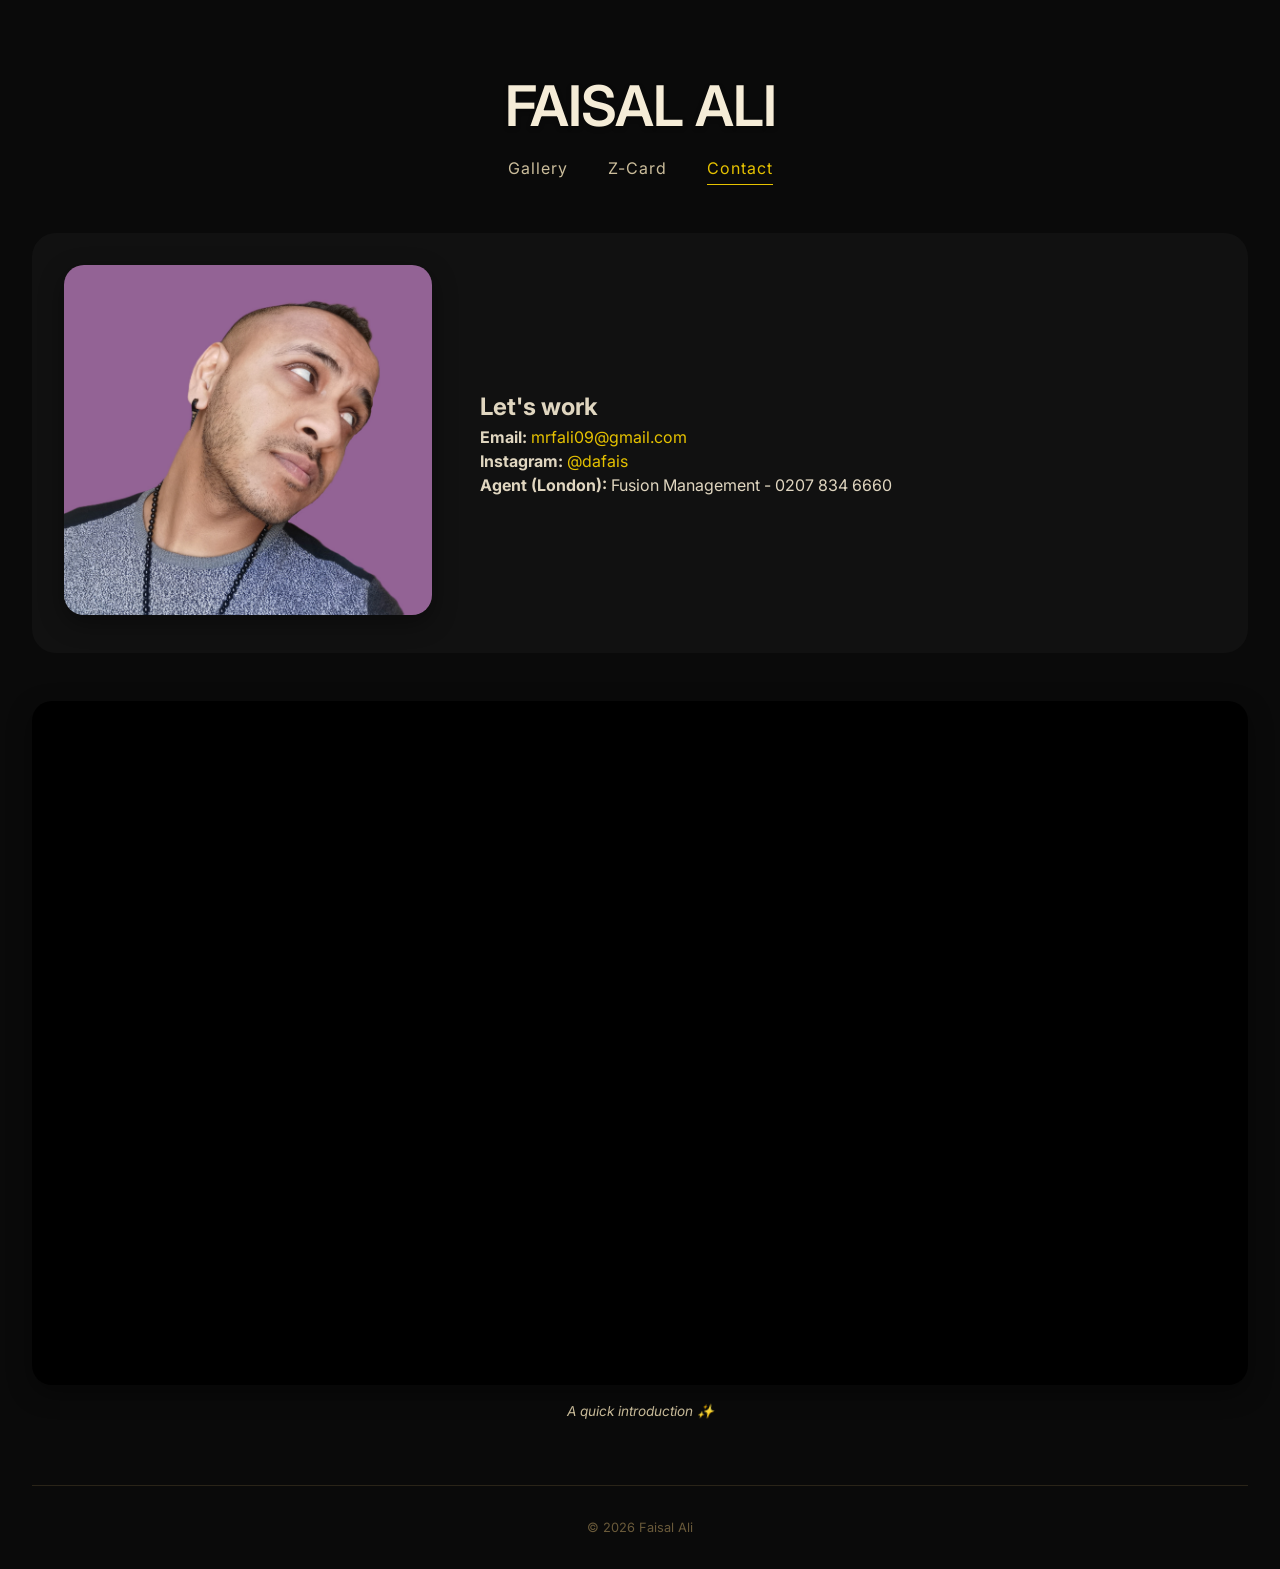
==== contact.html @ 6b5fdaa3 "instagram handle" ====
<!DOCTYPE html>
<html lang="en">
<head>
    <meta charset="UTF-8">
    <meta name="viewport" content="width=device-width, initial-scale=1.0">
    <title>Contact | Faisal Ali</title>
    <link rel="stylesheet" href="style.css">
    <link rel="icon" type="image/png" href="DaLogo.png">
</head>
<body class="contact-page">
    <div class="container">
        <div class="hero-center">
            <h1 class="name"><a href="index.html">Faisal Ali</a></h1>
            <nav class="main-nav">
                <a href="gallery.html">Gallery</a>
                <a href="zcard.html">Z-Card</a>
                <a href="contact.html" class="active">Contact</a>
            </nav>
        </div>
        
        <div class="contact-layout">
            <div class="contact-photo">
                <img src="photos/40.jpg" alt="Faisal Ali">
            </div>
            
            <div class="contact-info">
                <h2>Let's work</h2>
                <p><strong>Email:</strong> <a href="mailto:mrfali09@gmail.com">mrfali09@gmail.com</a></p>
                <p><strong>Instagram:</strong> <a href="https://www.instagram.com/faisal.ali.83" target="_blank">@dafais</a></p>
                <p><strong>Agent (London):</strong> Fusion Management - 0207 834 6660</p>
            </div>
        </div>

        <!-- NEW: Video section -->
        <div class="video-section">
            <div class="video-wrapper">
                <iframe 
                    src="https://www.youtube.com/embed/xm4lFAiv4Mo" 
                    title="Faisal Ali Intro"
                    frameborder="0" 
                    allow="accelerometer; autoplay; clipboard-write; encrypted-media; gyroscope; picture-in-picture" 
                    allowfullscreen>
                </iframe>
            </div>
            <p class="video-caption">A quick introduction ✨</p>
        </div>

        <footer>
            <p>© 2026 Faisal Ali</p>
        </footer>
    </div>
    <script src="script.js"></script>
</body>
</html>
---- style.css ----
@import url('https://fonts.googleapis.com/css2?family=Inter:opsz,wght@14..32,300;14..32,400;14..32,600&display=swap');

/* HOMEPAGE COLLAGE STYLES */
.home-page {
    overflow-x: hidden;
}

.collage-bg {
    position: fixed;
    top: 0;
    left: 0;
    width: 100%;
    height: 100%;
    z-index: 0;
    overflow: hidden;
}

.collage-item {
    position: absolute;
    opacity: 0.85 !important;  /* Force visibility */
    animation: fadeInScale 0.8s ease-out forwards;
    cursor: pointer;
    transition: transform 0.3s, z-index 0s;
    border-radius: 12px;
    overflow: hidden;
    box-shadow: 0 8px 25px rgba(0,0,0,0.3);
}

.collage-item:hover {
    transform: scale(1.05) rotate(0deg) !important;
    z-index: 100;
    opacity: 1 !important;
}

.collage-item img {
    width: 100%;
    height: 100%;
    object-fit: cover;
    display: block;
    transition: transform 0.5s;
}

/* Make sure overlay doesn't block clicks */
.collage-overlay {
    position: fixed;
    top: 0;
    left: 0;
    width: 100%;
    height: 100%;
    background: radial-gradient(circle at 50% 50%, rgba(230,194,0,0.08) 0%, rgba(0,0,0,0.85) 70%);
    z-index: 1;
    pointer-events: none;
}

.name a {
    color: #f5ecd7;
    text-decoration: none;
    transition: color 0.3s ease;
}

.name a:hover {
    color: #e6c200;
}

/* Warm caramel glow for all inner pages */
.gallery-page .container,
.zcard-page .container,
.contact-page .container {
    position: relative;
    z-index: 2;
}

.gallery-page::before,
.zcard-page::before {
    content: '';
    position: fixed;
    top: 0;
    left: 0;
    width: 100%;
    height: 100%;
    background: radial-gradient(circle at 30% 40%, rgba(210, 170, 50, 0.12) 0%, transparent 60%),
                radial-gradient(circle at 80% 70%, rgba(210, 170, 50, 0.08) 0%, transparent 60%);
    pointer-events: none;
    z-index: 0;
}

.home-hero {
    position: fixed;
    top: 50%;
    left: 50%;
    transform: translate(-50%, -50%);
    text-align: center;
    z-index: 2;
    width: 100%;
    padding: 2rem;
}

.home-name {
    font-size: 5rem;
    font-weight: 700;
    letter-spacing: -0.02em;
    color: #fff;
    text-shadow: 0 0 30px rgba(0,0,0,0.5);
    margin-bottom: 0.5rem;
    animation: fadeInUp 1s ease-out;
}

.home-tagline {
    font-size: 1.2rem;
    color: #e6c200;
    letter-spacing: 3px;
    text-transform: uppercase;
    margin-bottom: 2rem;
    animation: fadeInUp 1s ease-out 0.2s both;
}

.home-nav {
    display: flex;
    justify-content: center;
    gap: 2.5rem;
    margin-top: 1rem;
    animation: fadeInUp 1s ease-out 0.4s both;
}

.home-nav a {
    color: #fff;
    text-decoration: none;
    font-size: 1rem;
    letter-spacing: 1px;
    padding: 0.5rem 1rem;
    border: 1px solid rgba(255,255,255,0.3);
    border-radius: 30px;
    transition: all 0.3s;
    backdrop-filter: blur(5px);
}

.home-nav a:hover {
    background: #e6c200;
    color: #000;
    border-color: #e6c200;
}

.scroll-hint {
    position: absolute;
    bottom: -80px;
    left: 50%;
    transform: translateX(-50%);
    text-align: center;
    color: rgba(255,255,255,0.7);
    font-size: 0.8rem;
    letter-spacing: 2px;
    cursor: pointer;
    transition: opacity 0.3s;
}

.scroll-arrow {
    font-size: 1.5rem;
    margin-bottom: 0.5rem;
    animation: bounce 2s infinite;
}

@keyframes fadeInScale {
    0% {
        opacity: 0;
        transform: scale(0.8);
    }
    100% {
        opacity: 0.85;
        transform: scale(1);
    }
}

@keyframes fadeInUp {
    from {
        opacity: 0;
        transform: translateY(30px);
    }
    to {
        opacity: 1;
        transform: translateY(0);
    }
}

@keyframes float {
    0%, 100% {
        transform: translateY(0px) rotate(var(--rotation, 0deg));
    }
    50% {
        transform: translateY(-15px) rotate(var(--rotation, 0deg));
    }
}

@keyframes bounce {
    0%, 100% {
        transform: translateY(0);
    }
    50% {
        transform: translateY(10px);
    }
}

/* Responsive */
@media (max-width: 768px) {
    .home-name {
        font-size: 2.5rem;
    }
    .home-nav {
        gap: 1rem;
        flex-wrap: wrap;
    }
    .collage-item {
        width: 120px;
        height: 160px;
    }
}

/* Reset & Base */
* {
    margin: 0;
    padding: 0;
    box-sizing: border-box;
}

body {
    background: #0a0a0a;
    color: #e0d6c0; /* warm caramel text */
    font-family: 'Inter', 'Helvetica Neue', sans-serif;
    line-height: 1.5;
}

/* Import Google Font */
.container {
    max-width: 1400px;
    margin: 0 auto;
    padding: 2rem;
    position: relative;
    z-index: 2;
}

/* Overlay for depth */
.overlay {
    position: fixed;
    top: 0;
    left: 0;
    width: 100%;
    height: 100%;
    background: radial-gradient(circle at 20% 30%, rgba(30,20,10,0.4) 0%, #0a0a0a 90%);
    pointer-events: none;
    z-index: 0;
}


/* Centered hero */
.hero-center {
    text-align: center;
    margin: 2rem 0 3rem;
    position: relative;
    z-index: 5;
}

.name {
    font-size: 3.5rem;
    font-weight: 600;
    letter-spacing: -0.02em;
    color: #f5ecd7;
    text-transform: uppercase;
    margin-bottom: 0.5rem;
    text-shadow: 0 2px 5px rgba(0,0,0,0.3);
}

.main-nav {
    display: flex;
    justify-content: center;
    gap: 2.5rem;
    margin-top: 0.5rem;
}

.main-nav a {
    color: #cbbd9b;
    text-decoration: none;
    font-weight: 400;
    letter-spacing: 1px;
    font-size: 1rem;
    transition: 0.3s;
    border-bottom: 1px solid transparent;
    padding-bottom: 4px;
}

.main-nav a:hover, .main-nav a.active {
    color: #e6c200;
    border-bottom-color: #e6c200;
}

/* Filter bar */
.filter-bar {
    display: flex;
    justify-content: center;
    gap: 1rem;
    margin: 2rem 0 2rem;
}

.filter-btn {
    background: rgba(30,30,30,0.8);
    border: 1px solid #3a2e1f;
    color: #cbbd9b;
    padding: 0.5rem 1.2rem;
    border-radius: 40px;
    cursor: pointer;
    font-size: 0.85rem;
    transition: 0.2s;
    backdrop-filter: blur(5px);
}

.filter-btn.active, .filter-btn:hover {
    background: #e6c200;
    color: #0a0a0a;
    border-color: #e6c200;
}


/* Masonry Gallery */
.masonry {
    column-count: 3;
    column-gap: 1.2rem;
    margin-top: 1rem;
}

.masonry-item {
    break-inside: avoid;
    margin-bottom: 1.2rem;
    position: relative;
    cursor: pointer;
    transition: transform 0.2s, opacity 0.3s;
}

.masonry-item img {
    width: 100%;
    display: block;
    border-radius: 12px;
    box-shadow: 0 8px 20px rgba(0,0,0,0.5);
    transition: 0.3s;
}

.masonry-item:hover img {
    transform: scale(0.98);
    opacity: 0.9;
}

/* Drag & drop ghost class */
.sortable-drag {
    opacity: 0.4;
}

/* Responsive masonry */
@media (max-width: 1024px) {
    .masonry { column-count: 2; }
}
@media (max-width: 640px) {
    .masonry { column-count: 1; }
    .name { font-size: 2.2rem; }
}


/* Z-Card page */
.zcard {
    display: flex;
    flex-wrap: wrap;
    gap: 2rem;
    background: #111;
    border-radius: 24px;
    padding: 2rem;
    margin: 2rem 0;
    border: 1px solid #2a2418;
}

.zcard-left {
    flex: 1;
    min-width: 200px;
}
.zcard-photo {
    width: 100%;
    border-radius: 20px;
    box-shadow: 0 12px 30px rgba(0,0,0,0.5);
}
.zcard-right {
    flex: 2;
}
.stats {
    display: grid;
    grid-template-columns: repeat(2,1fr);
    gap: 0.5rem;
    margin: 1rem 0;
}
.agency {
    margin: 1.5rem 0;
}
.agency a {
    color: #e6c200;
}
.bio {
    margin-top: 1rem;
    border-top: 1px solid #2a2418;
    padding-top: 1rem;
}

.mini-masonry {
    column-count: 4;
    column-gap: 0.8rem;
    margin-top: 1rem;
}
.mini-masonry .masonry-item {
    margin-bottom: 0.8rem;
}


/* Contact page layout with photo */
.contact-layout {
    display: flex;
    flex-wrap: wrap;
    gap: 3rem;
    margin: 3rem 0;
    background: #111;
    border-radius: 24px;
    padding: 2rem;
    align-items: center;
}

.contact-info {
    flex: 2;
    min-width: 250px;
}

.contact-photo {
    flex: 1;
    min-width: 200px;
}

.contact-photo img {
    width: 100%;
    border-radius: 20px;
    box-shadow: 0 8px 25px rgba(0,0,0,0.4);
    transition: transform 0.3s ease;
}

.contact-photo img:hover {
    transform: scale(1.02);
}

/* Responsive: stack on mobile */
@media (max-width: 768px) {
    .contact-layout {
        flex-direction: column;
        text-align: center;
    }
    .contact-photo {
        max-width: 300px;
        margin: 0 auto;
    }
}

/* Make all links on contact page gold */
.contact-info a {
    color: #e6c200;
    text-decoration: none;
    transition: color 0.3s ease;
}

.contact-info a:hover {
    color: #ffd700;
    text-decoration: underline;
}

/* Video section styles */
.video-section {
    margin: 3rem 0;
    text-align: center;
}

.video-section h3 {
    font-size: 1.5rem;
    color: #e6c200;
    margin-bottom: 1.5rem;
    letter-spacing: 1px;
}

.video-wrapper {
    position: relative;
    padding-bottom: 56.25%; /* 16:9 aspect ratio */
    height: 0;
    overflow: hidden;
    border-radius: 20px;
    box-shadow: 0 8px 25px rgba(0,0,0,0.4);
    background: #000;
}

.video-wrapper iframe {
    position: absolute;
    top: 0;
    left: 0;
    width: 100%;
    height: 100%;
    border: none;
    border-radius: 20px;
}

.video-caption {
    margin-top: 1rem;
    color: #cbbd9b;
    font-size: 0.85rem;
    font-style: italic;
}


/* footer */
footer {
    text-align: center;
    margin-top: 4rem;
    padding-top: 2rem;
    border-top: 1px solid #2a2418;
    color: #6a5a3a;
    font-size: 0.8rem;
}
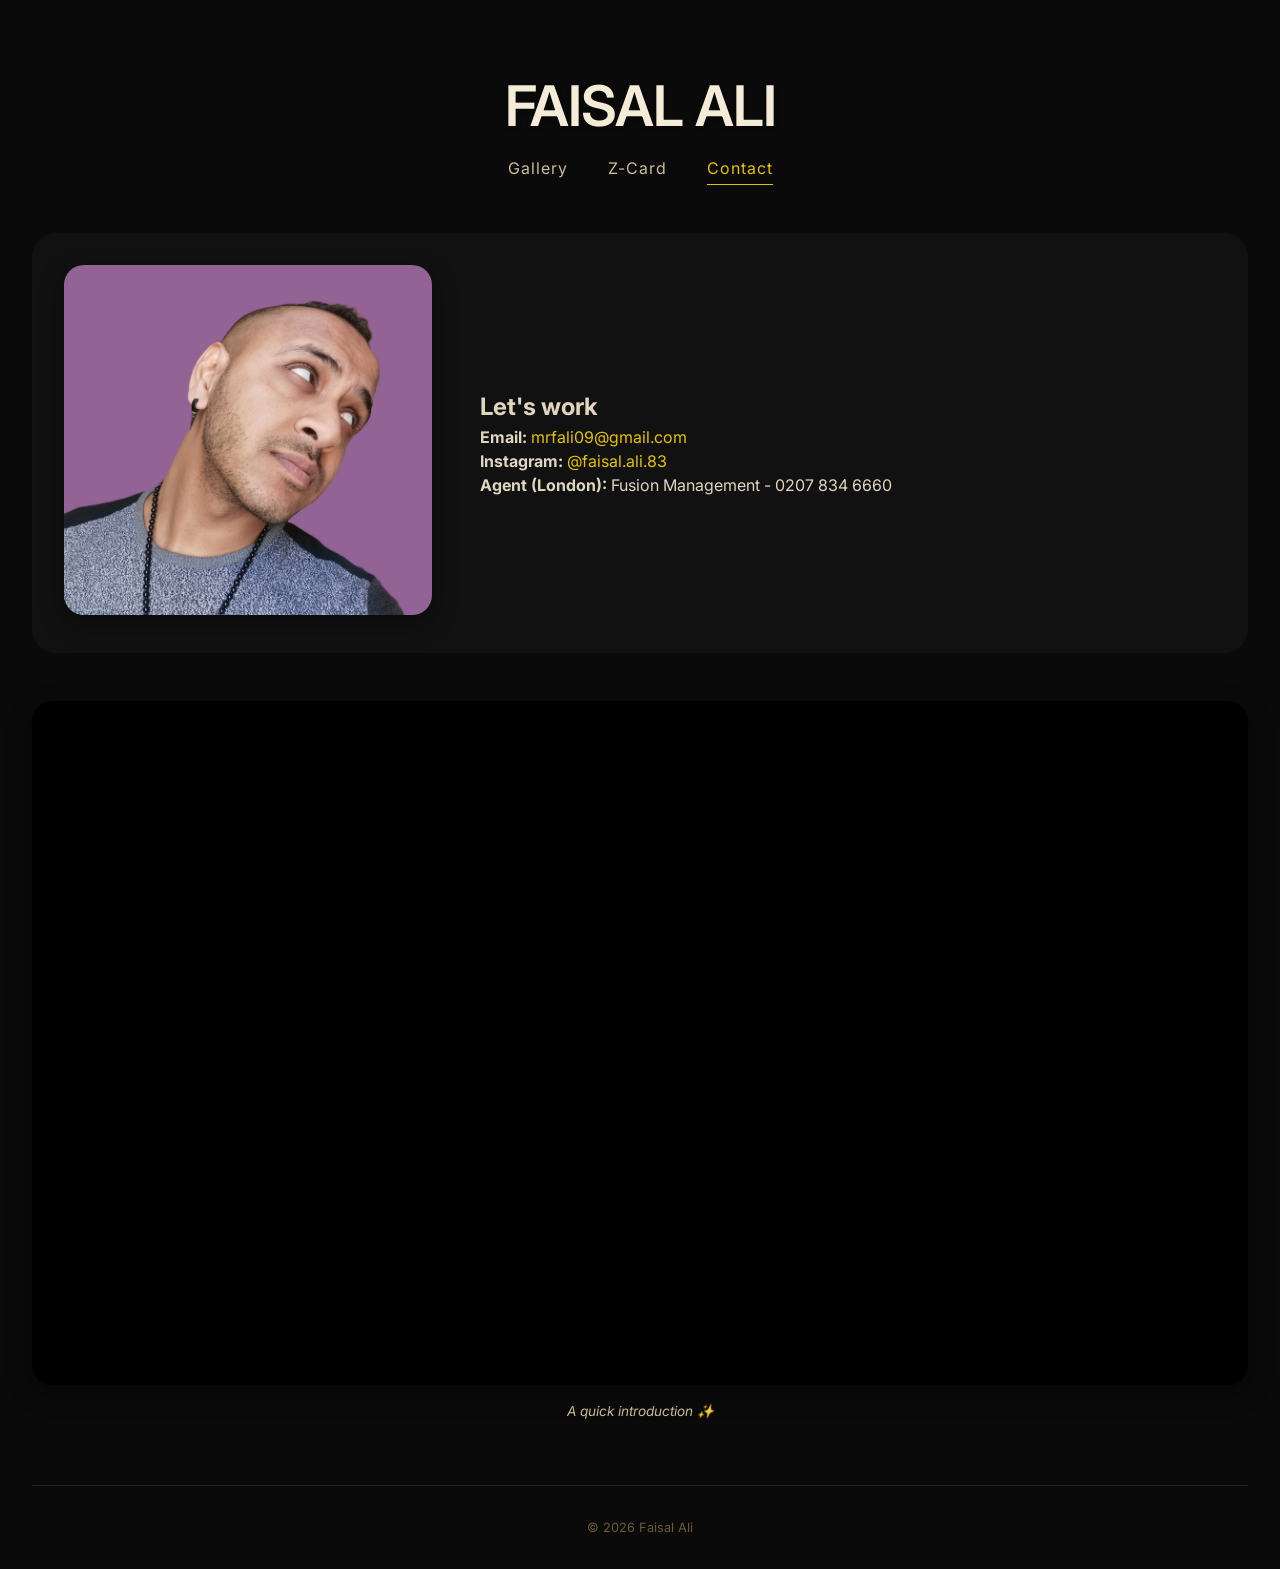
==== commit 03735aa0: "tweaks insta zcard" ====
--- a/contact.html
+++ b/contact.html
@@ -26,7 +26,7 @@
             <div class="contact-info">
                 <h2>Let's work</h2>
                 <p><strong>Email:</strong> <a href="mailto:mrfali09@gmail.com">mrfali09@gmail.com</a></p>
-                <p><strong>Instagram:</strong> <a href="https://www.instagram.com/faisal.ali.83" target="_blank">@dafais</a></p>
+                <p><strong>Instagram:</strong> <a href="https://www.instagram.com/faisal.ali.83" target="_blank">@faisal.ali.83</a></p>
                 <p><strong>Agent (London):</strong> Fusion Management - 0207 834 6660</p>
             </div>
         </div>
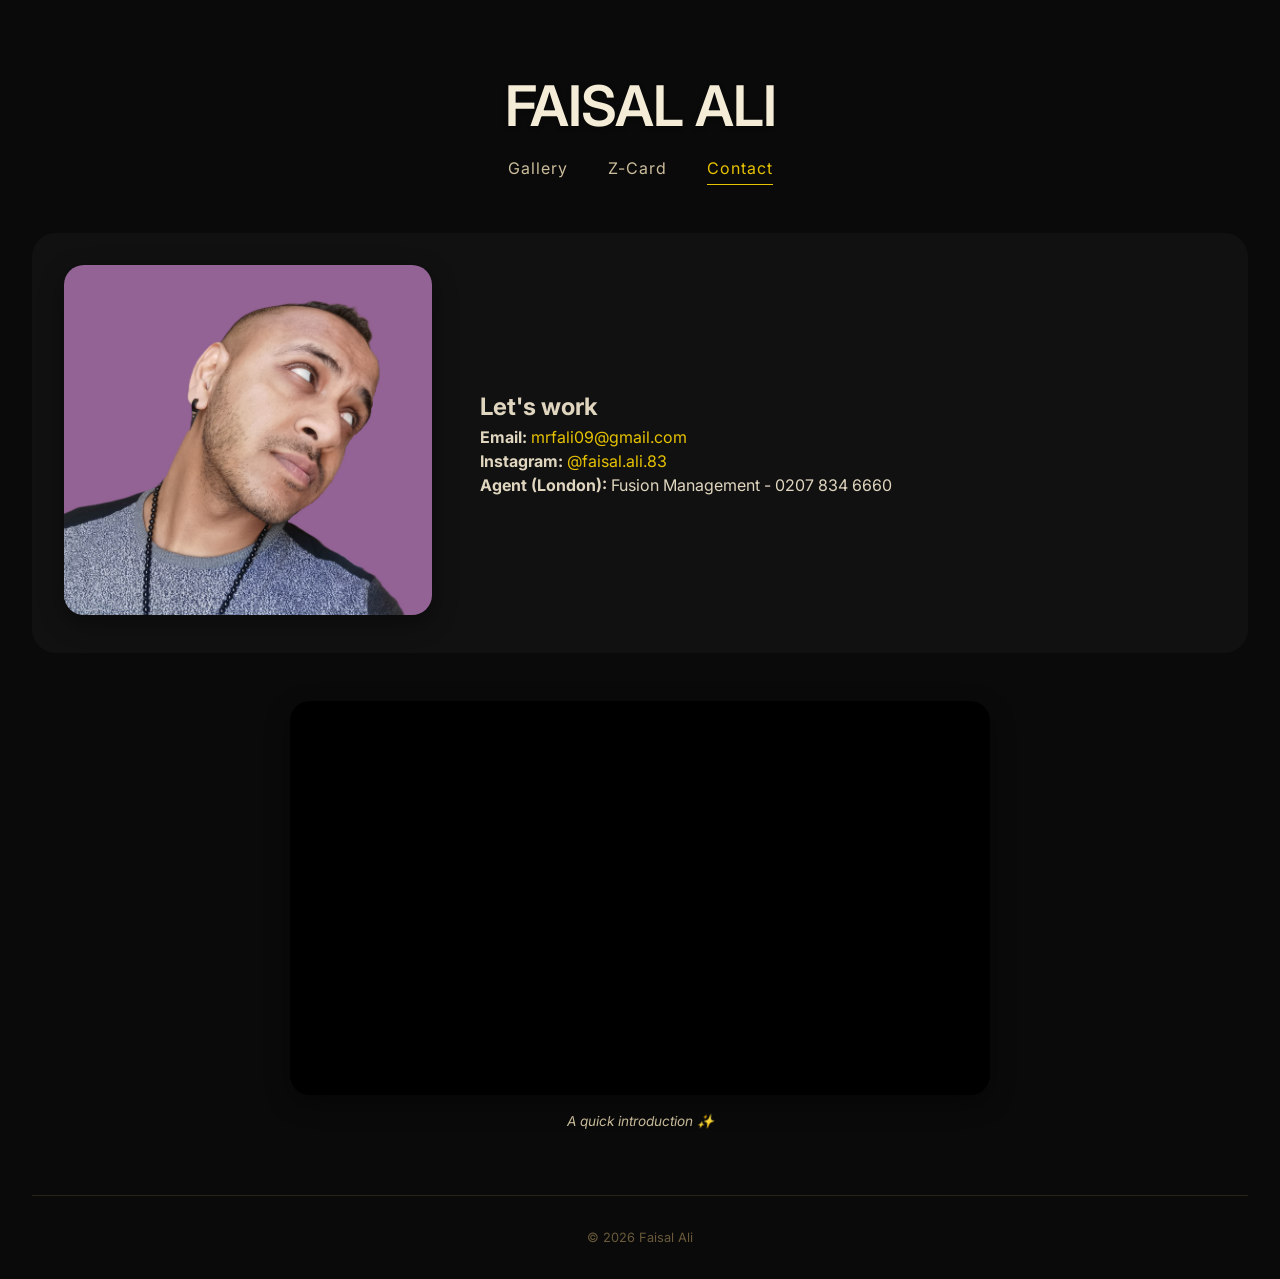
==== commit ea52ae64: "video size amendment" ====
--- a/contact.html
+++ b/contact.html
@@ -35,7 +35,7 @@
         <div class="video-section">
             <div class="video-wrapper">
                 <iframe 
-                    src="https://www.youtube.com/embed/xm4lFAiv4Mo" 
+                    src="https://youtu.be/1eJeyMJbjGw" 
                     title="Faisal Ali Intro"
                     frameborder="0" 
                     allow="accelerometer; autoplay; clipboard-write; encrypted-media; gyroscope; picture-in-picture" 
--- a/style.css
+++ b/style.css
@@ -470,17 +470,12 @@
     text-decoration: underline;
 }
 
-/* Video section styles */
+
+/* Video section styles - FIXED RECTANGLE SIZE */
 .video-section {
-    margin: 3rem 0;
+    margin: 3rem auto;
     text-align: center;
-}
-
-.video-section h3 {
-    font-size: 1.5rem;
-    color: #e6c200;
-    margin-bottom: 1.5rem;
-    letter-spacing: 1px;
+    max-width: 700px; /* Controls the overall width */
 }
 
 .video-wrapper {
@@ -491,6 +486,8 @@
     border-radius: 20px;
     box-shadow: 0 8px 25px rgba(0,0,0,0.4);
     background: #000;
+    max-width: 100%;
+    margin: 0 auto;
 }
 
 .video-wrapper iframe {
